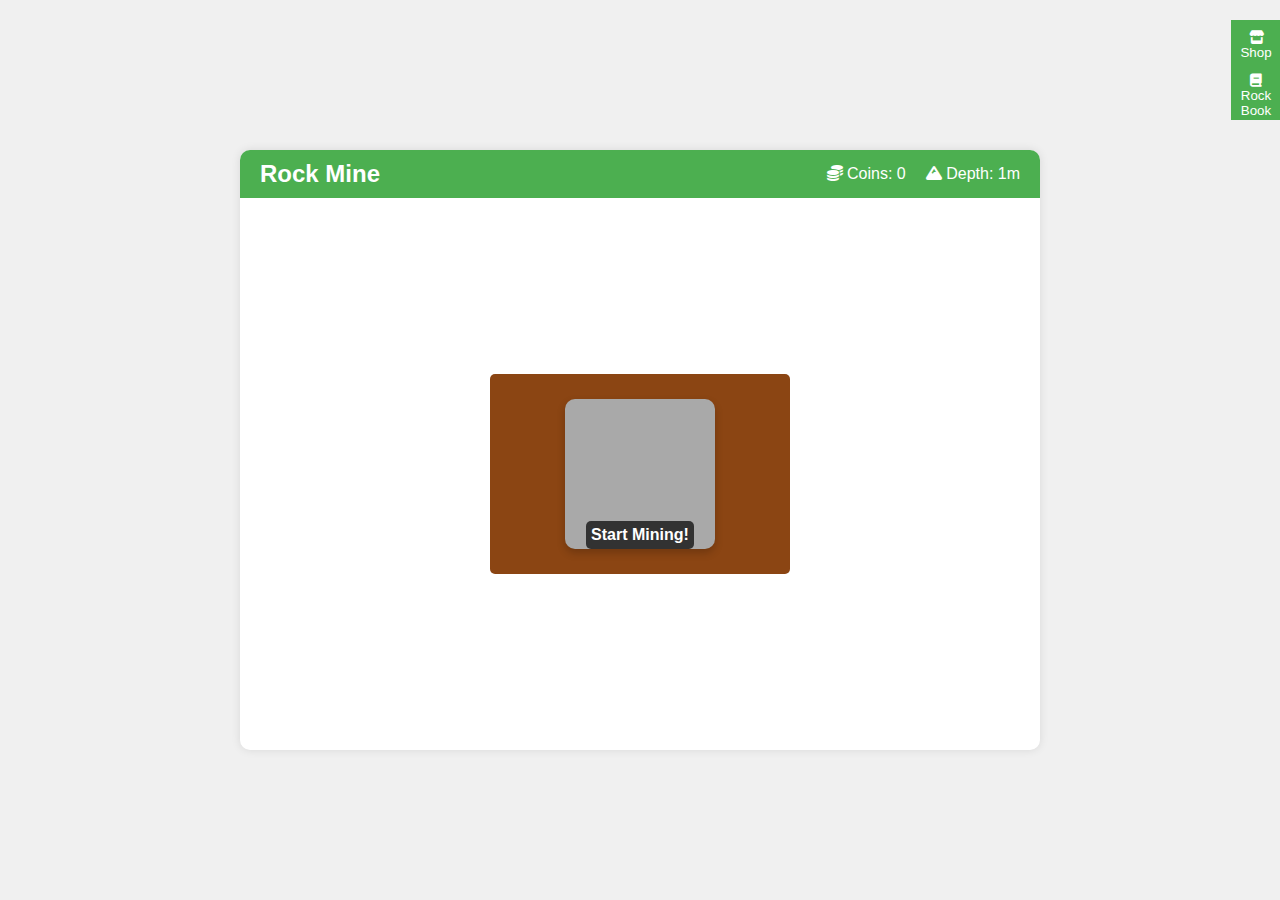
==== index.html @ db1c86dd "first commit" ====
<!DOCTYPE html>
<html lang="en">
<head>
    <meta charset="UTF-8">
    <meta name="viewport" content="width=device-width, initial-scale=1.0">
    <title>Rock Mining Adventure</title>
    <link rel="stylesheet" href="styles.css">
    <link rel="stylesheet" href="https://cdnjs.cloudflare.com/ajax/libs/font-awesome/6.1.1/css/all.min.css">
</head>
<body>
    <div id="game-container">
        <header>
            <h1>Rock Mine</h1>
            <div id="stats">
                <span><i class="fas fa-coins"></i> Coins: <span id="coins">0</span></span>
                <span><i class="fas fa-mountain"></i> Depth: <span id="depth">1</span>m</span>
            </div>
        </header>
        <main>
            <div id="mine-area">
                <div id="rock">
                    <i class="fas fa-gem"></i>
                    <span>Mine!</span>
                </div>
            </div>
        </main>
        <aside id="sidebar">
            <button id="toggle-shop" class="sidebar-toggle">
                <i class="fas fa-store"></i> Shop
            </button>
            <button id="toggle-rockbook" class="sidebar-toggle">
                <i class="fas fa-book"></i> Rock Book
            </button>
            <div id="shop" class="sidebar-content">
                <h2>Shop</h2>
                <button id="upgrade-pick" class="shop-item">
                    <i class="fas fa-hammer"></i> Upgrade Pickaxe
                    <span class="cost">50 coins</span>
                </button>
                <button id="upgrade-depth" class="shop-item">
                    <i class="fas fa-arrow-down"></i> Increase Depth
                    <span class="cost">100 coins</span>
                </button>
            </div>
            <div id="rockbook" class="sidebar-content">
                <h2>Rock Book</h2>
                <div id="rock-collection"></div>
            </div>
        </aside>
    </div>
    <div id="quiz-overlay" class="overlay">
        <div id="quiz-container">
            <h2>Rock Quiz</h2>
            <p id="quiz-question"></p>
            <div id="quiz-options"></div>
        </div>
    </div>
    <script src="script.js"></script>
</body>
</html>
---- styles.css ----
body {
    font-family: Arial, sans-serif;
    margin: 0;
    padding: 0;
    background-color: #f0f0f0;
    display: flex;
    justify-content: center;
    align-items: center;
    min-height: 100vh;
}

#game-container {
    display: flex;
    flex-direction: column;
    width: 100%;
    max-width: 800px;
    height: 600px;
    background-color: #fff;
    border-radius: 10px;
    box-shadow: 0 0 10px rgba(0,0,0,0.1);
    overflow: hidden;
}

header {
    background-color: #4CAF50;
    color: white;
    padding: 10px 20px;
    display: flex;
    justify-content: space-between;
    align-items: center;
}

h1 {
    margin: 0;
    font-size: 24px;
}

#stats {
    display: flex;
    gap: 20px;
}

main {
    flex-grow: 1;
    display: flex;
    justify-content: center;
    align-items: center;
    position: relative;
}

#mine-area {
    width: 300px;
    height: 200px;
    background-color: #8b4513;
    display: flex;
    justify-content: center;
    align-items: center;
    cursor: pointer;
    border-radius: 5px;
}

#rock {
    width: 100px;
    height: 100px;
    background-color: #a9a9a9;
    border-radius: 50%;
    display: flex;
    flex-direction: column;
    justify-content: center;
    align-items: center;
    font-weight: bold;
    color: #fff;
    transition: transform 0.1s;
}

#rock:active {
    transform: scale(0.95);
}

#rock i {
    font-size: 32px;
    margin-bottom: 5px;
}

#sidebar {
    position: absolute;
    right: 0;
    top: 0;
    bottom: 0;
    width: 250px;
    background-color: #f9f9f9;
    border-left: 1px solid #ddd;
    transform: translateX(100%);
    transition: transform 0.3s ease-in-out;
}

#sidebar.open {
    transform: translateX(0);
}

.sidebar-toggle {
    position: absolute;
    left: -50px;
    width: 50px;
    height: 50px;
    background-color: #4CAF50;
    color: white;
    border: none;
    cursor: pointer;
}

#toggle-shop {
    top: 20px;
}

#toggle-rockbook {
    top: 70px;
}

.sidebar-content {
    padding: 20px;
    display: none;
}

.sidebar-content.active {
    display: block;
}

.shop-item {
    display: flex;
    justify-content: space-between;
    align-items: center;
    width: 100%;
    padding: 10px;
    margin-bottom: 10px;
    background-color: #e0e0e0;
    border: none;
    border-radius: 5px;
    cursor: pointer;
    transition: background-color 0.2s;
}

.shop-item:hover {
    background-color: #d0d0d0;
}

.cost {
    font-size: 12px;
    color: #666;
}

#rock-collection {
    display: grid;
    grid-template-columns: repeat(auto-fill, minmax(100px, 1fr));
    gap: 10px;
}

.rock-item {
    background-color: #e0e0e0;
    border-radius: 5px;
    padding: 10px;
    text-align: center;
}

.rock-item img {
    width: 50px;
    height: 50px;
    margin-bottom: 5px;
}

.overlay {
    position: fixed;
    top: 0;
    left: 0;
    width: 100%;
    height: 100%;
    background-color: rgba(0, 0, 0, 0.7);
    display: flex;
    justify-content: center;
    align-items: center;
    z-index: 1000;
    display: none;
}

#quiz-container {
    background-color: #fff;
    padding: 20px;
    border-radius: 10px;
    max-width: 400px;
    width: 100%;
}

#quiz-options {
    display: grid;
    grid-template-columns: 1fr 1fr;
    gap: 10px;
    margin-top: 20px;
}

#quiz-options button {
    padding: 10px;
    background-color: #4CAF50;
    color: white;
    border: none;
    border-radius: 5px;
    cursor: pointer;
    transition: background-color 0.2s;
}

#quiz-options button:hover {
    background-color: #45a049;
}

.rock-item h3 {
    font-size: 14px;
    margin: 5px 0;
}

.rock-item p {
    font-size: 12px;
    color: #666;
}

.popup {
    position: fixed;
    bottom: 20px;
    right: 20px;
    background: white;
    padding: 15px;
    border-radius: 8px;
    box-shadow: 0 2px 10px rgba(0,0,0,0.2);
    max-width: 300px;
    z-index: 1000;
    animation: slideIn 0.3s ease-out;
}

@keyframes slideIn {
    from {
        transform: translateX(100%);
        opacity: 0;
    }
    to {
        transform: translateX(0);
        opacity: 1;
    }
}
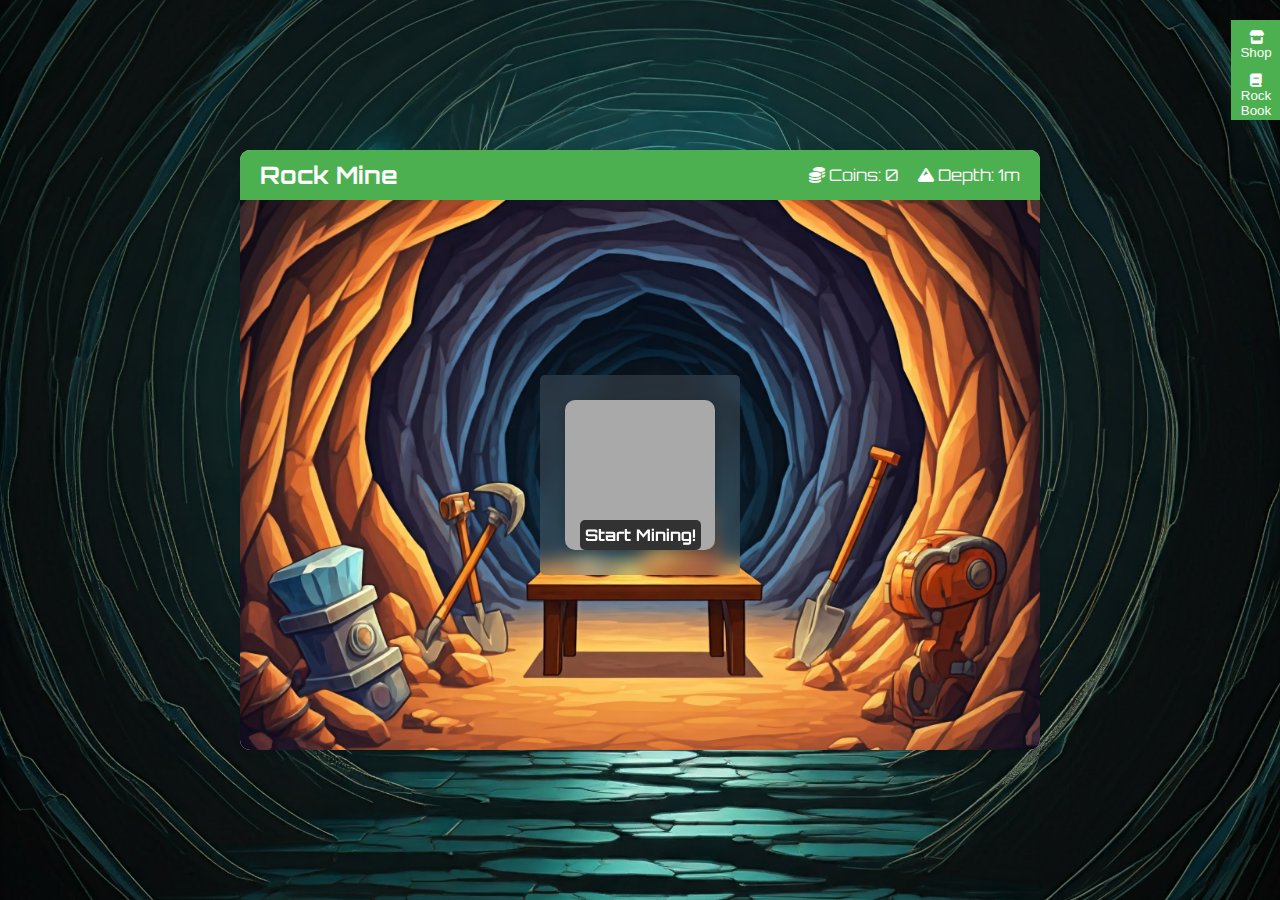
==== commit 679d5ab4: "updated styles and more images" ====
--- a/index.html
+++ b/index.html
@@ -5,6 +5,7 @@
     <meta name="viewport" content="width=device-width, initial-scale=1.0">
     <title>Rock Mining Adventure</title>
     <link rel="stylesheet" href="styles.css">
+    <link href="https://fonts.googleapis.com/css2?family=Orbitron:wght@400;700" rel="stylesheet">
     <link rel="stylesheet" href="https://cdnjs.cloudflare.com/ajax/libs/font-awesome/6.1.1/css/all.min.css">
 </head>
 <body>
--- a/styles.css
+++ b/styles.css
@@ -7,6 +7,9 @@
     justify-content: center;
     align-items: center;
     min-height: 100vh;
+    background-image: url('bgbg.jpg');
+    background-size: cover;
+    background-position: center;
 }
 
 #game-container {
@@ -28,6 +31,7 @@
     display: flex;
     justify-content: space-between;
     align-items: center;
+    font-family: Orbitron, sans-serif;
 }
 
 h1 {
@@ -46,12 +50,19 @@
     justify-content: center;
     align-items: center;
     position: relative;
+    /* fill with image */
+    background-image: url('bg01.jpg');
+    background-size: cover;
+    /* make it so that it is algined centered */
+    background-position: center;
 }
 
 #mine-area {
-    width: 300px;
+    width: 200px;
     height: 200px;
-    background-color: #8b4513;
+    /* blur glass effect */
+    backdrop-filter: blur(10px);
+    background-color: rgba(255, 255, 255, 0.127);
     display: flex;
     justify-content: center;
     align-items: center;
@@ -71,6 +82,7 @@
     font-weight: bold;
     color: #fff;
     transition: transform 0.1s;
+    font-family: Orbitron, sans-serif;
 }
 
 #rock:active {
@@ -221,26 +233,59 @@
     color: #666;
 }
 
-.popup {
+.rock-info-overlay {
     position: fixed;
-    bottom: 20px;
-    right: 20px;
+    top: 0;
+    left: 0;
+    width: 100%;
+    height: 100%;
+    background-color: rgba(0, 0, 0, 0.7);
+    display: flex;
+    justify-content: center;
+    align-items: center;
+    z-index: 1000;
+    opacity: 0;
+    visibility: hidden;
+    transition: opacity 0.3s;
+}
+
+.rock-info-modal {
     background: white;
-    padding: 15px;
-    border-radius: 8px;
-    box-shadow: 0 2px 10px rgba(0,0,0,0.2);
-    max-width: 300px;
-    z-index: 1000;
-    animation: slideIn 0.3s ease-out;
-}
-
-@keyframes slideIn {
-    from {
-        transform: translateX(100%);
-        opacity: 0;
-    }
-    to {
-        transform: translateX(0);
-        opacity: 1;
-    }
+    padding: 20px;
+    border-radius: 10px;
+    max-width: 400px;
+    position: relative;
+    transform: translateY(-20px);
+    transition: transform 0.3s;
+}
+
+.rock-info-modal h3 {
+    font-family: Orbitron, sans-serif;
+    font-size: 2rem;
+}
+
+.rock-info-modal img {
+    max-height: 300px;
+    border-radius: 5px;
+    margin: 10px 0;
+}
+
+.rock-info-modal.active {
+    transform: translateY(0);
+}
+
+.rock-info-overlay.active {
+    opacity: 1;
+    visibility: visible;
+}
+
+.close-button {
+    position: absolute;
+    top: 10px;
+    right: 10px;
+    background: none;
+    border: none;
+    font-size: 20px;
+    cursor: pointer;
+    padding: 5px;
 }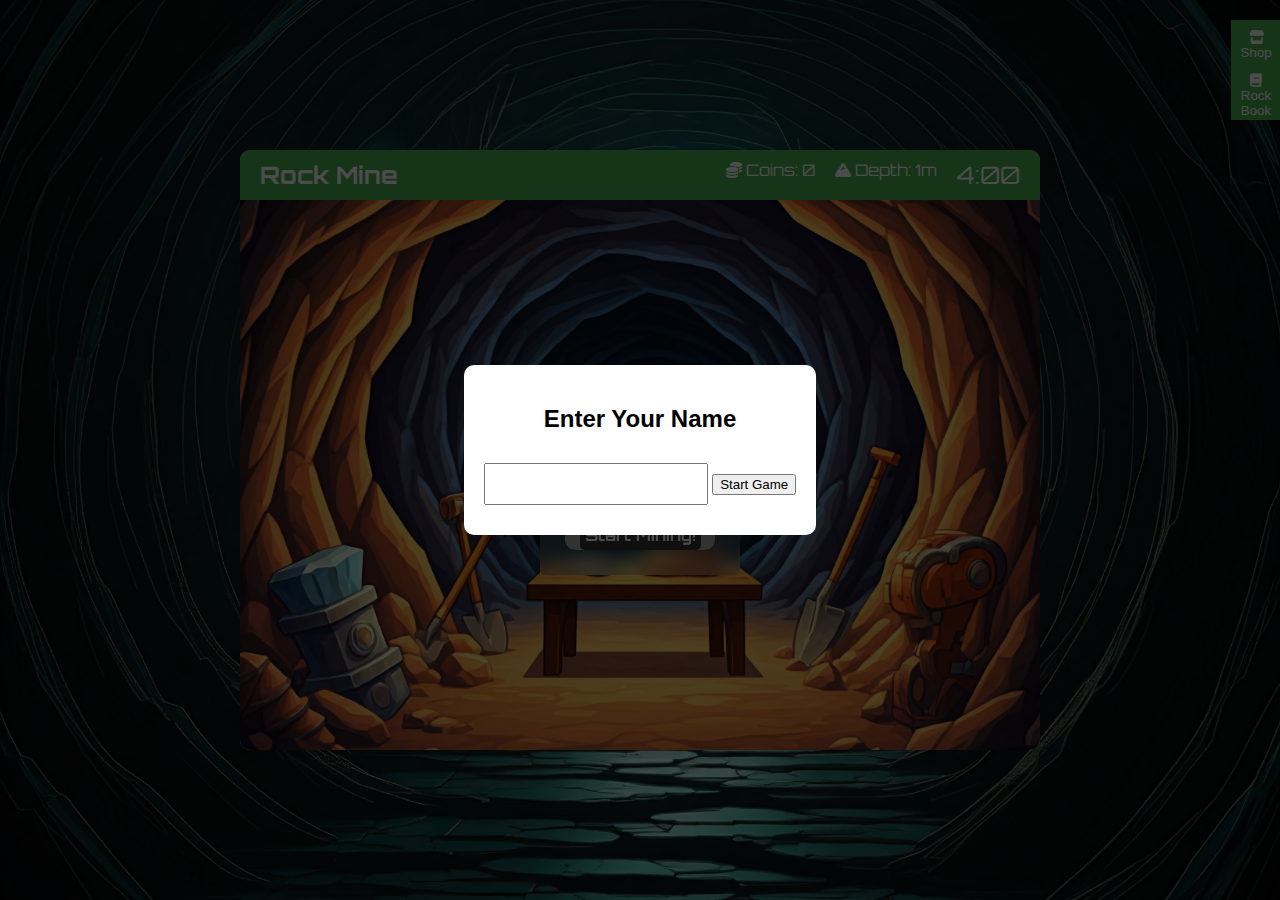
==== commit 95b56a53: "added score leaderboard test" ====
--- a/index.html
+++ b/index.html
@@ -3,7 +3,7 @@
 <head>
     <meta charset="UTF-8">
     <meta name="viewport" content="width=device-width, initial-scale=1.0">
-    <title>Rock Mining Adventure</title>
+    <title>Rock Mine</title>
     <link rel="stylesheet" href="styles.css">
     <link href="https://fonts.googleapis.com/css2?family=Orbitron:wght@400;700" rel="stylesheet">
     <link rel="stylesheet" href="https://cdnjs.cloudflare.com/ajax/libs/font-awesome/6.1.1/css/all.min.css">
@@ -15,6 +15,7 @@
             <div id="stats">
                 <span><i class="fas fa-coins"></i> Coins: <span id="coins">0</span></span>
                 <span><i class="fas fa-mountain"></i> Depth: <span id="depth">1</span>m</span>
+                <span id="timer">4:00</span>
             </div>
         </header>
         <main>
@@ -56,6 +57,23 @@
             <div id="quiz-options"></div>
         </div>
     </div>
+    <div id="name-modal" class="overlay">
+        <div class="modal-content">
+            <h2>Enter Your Name</h2>
+            <input type="text" id="player-name" maxlength="20">
+            <button id="start-game">Start Game</button>
+        </div>
+    </div>
+
+    <div id="leaderboard-modal" class="overlay">
+        <div class="modal-content">
+            <h2>Game Over!</h2>
+            <div id="final-score"></div>
+            <h3>Leaderboard</h3>
+            <div id="leaderboard-list"></div>
+            <button id="play-again">Play Again</button>
+        </div>
+    </div>
     <script src="script.js"></script>
 </body>
 </html>--- a/styles.css
+++ b/styles.css
@@ -288,4 +288,43 @@
     font-size: 20px;
     cursor: pointer;
     padding: 5px;
-}+}
+
+#timer {
+    font-family: 'Orbitron', sans-serif;
+    font-size: 24px;
+    color: white;
+  }
+  
+  .modal-content {
+    background: white;
+    padding: 20px;
+    border-radius: 10px;
+    text-align: center;
+  }
+  
+  #player-name {
+    padding: 10px;
+    margin: 10px 0;
+    font-size: 16px;
+    width: 200px;
+  }
+  
+  #leaderboard-list {
+    margin: 20px 0;
+    text-align: left;
+  }
+  
+  .leaderboard-item {
+    display: flex;
+    justify-content: space-between;
+    padding: 5px 10px;
+    background: #f0f0f0;
+    margin: 5px 0;
+    border-radius: 5px;
+  }
+  
+  .highlight {
+    background: #4CAF50;
+    color: white;
+  }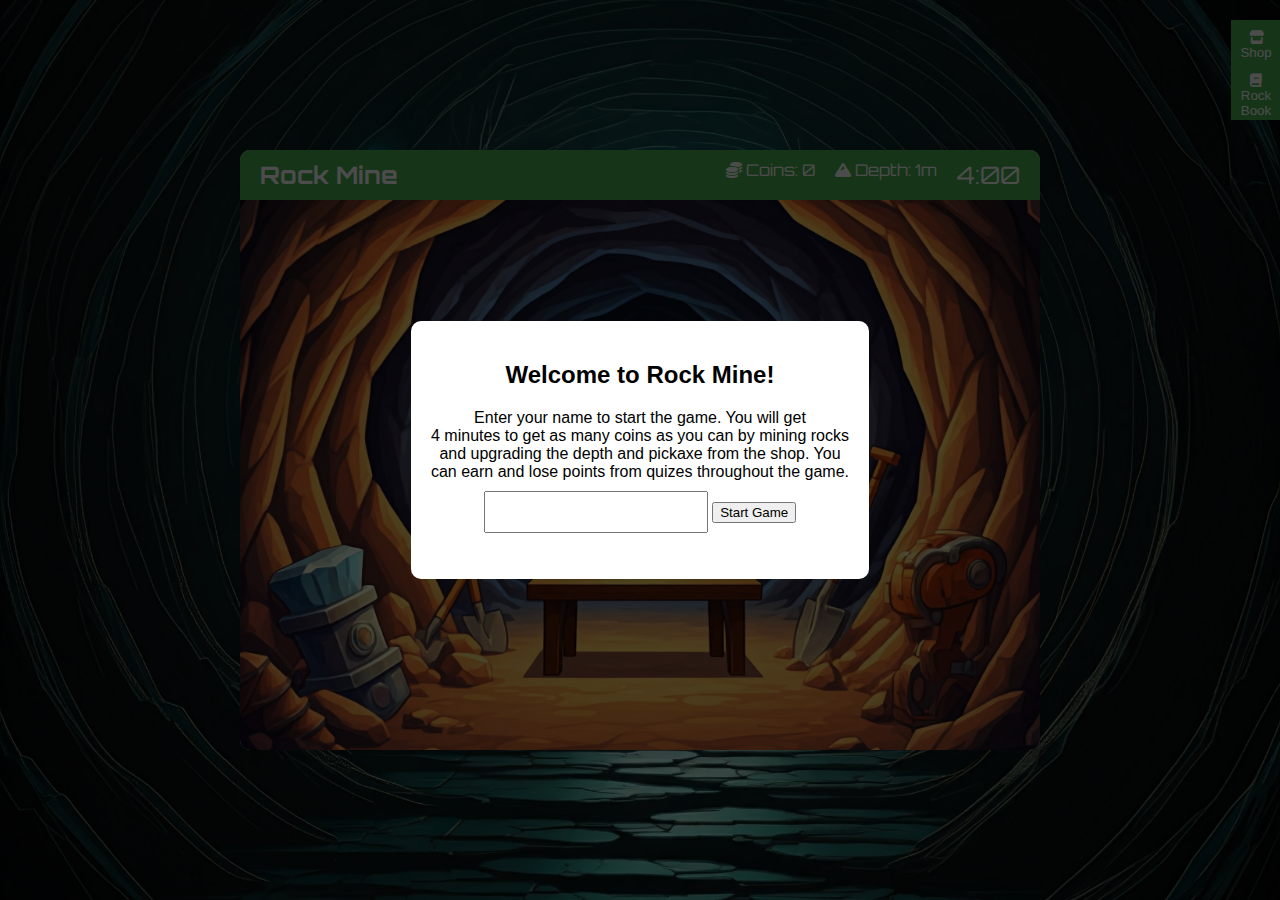
==== commit 19022ac8: "updated starting" ====
--- a/index.html
+++ b/index.html
@@ -59,7 +59,11 @@
     </div>
     <div id="name-modal" class="overlay">
         <div class="modal-content">
-            <h2>Enter Your Name</h2>
+            <h2>Welcome to Rock Mine!</h2>
+            <p>Enter your name to start the game. You will get  <br>
+                4 minutes to get as many coins as you can by mining rocks <br>
+                 and upgrading the depth and pickaxe from the shop. You  <br>
+                 can earn and lose points from quizes throughout the game.<br>
             <input type="text" id="player-name" maxlength="20">
             <button id="start-game">Start Game</button>
         </div>
